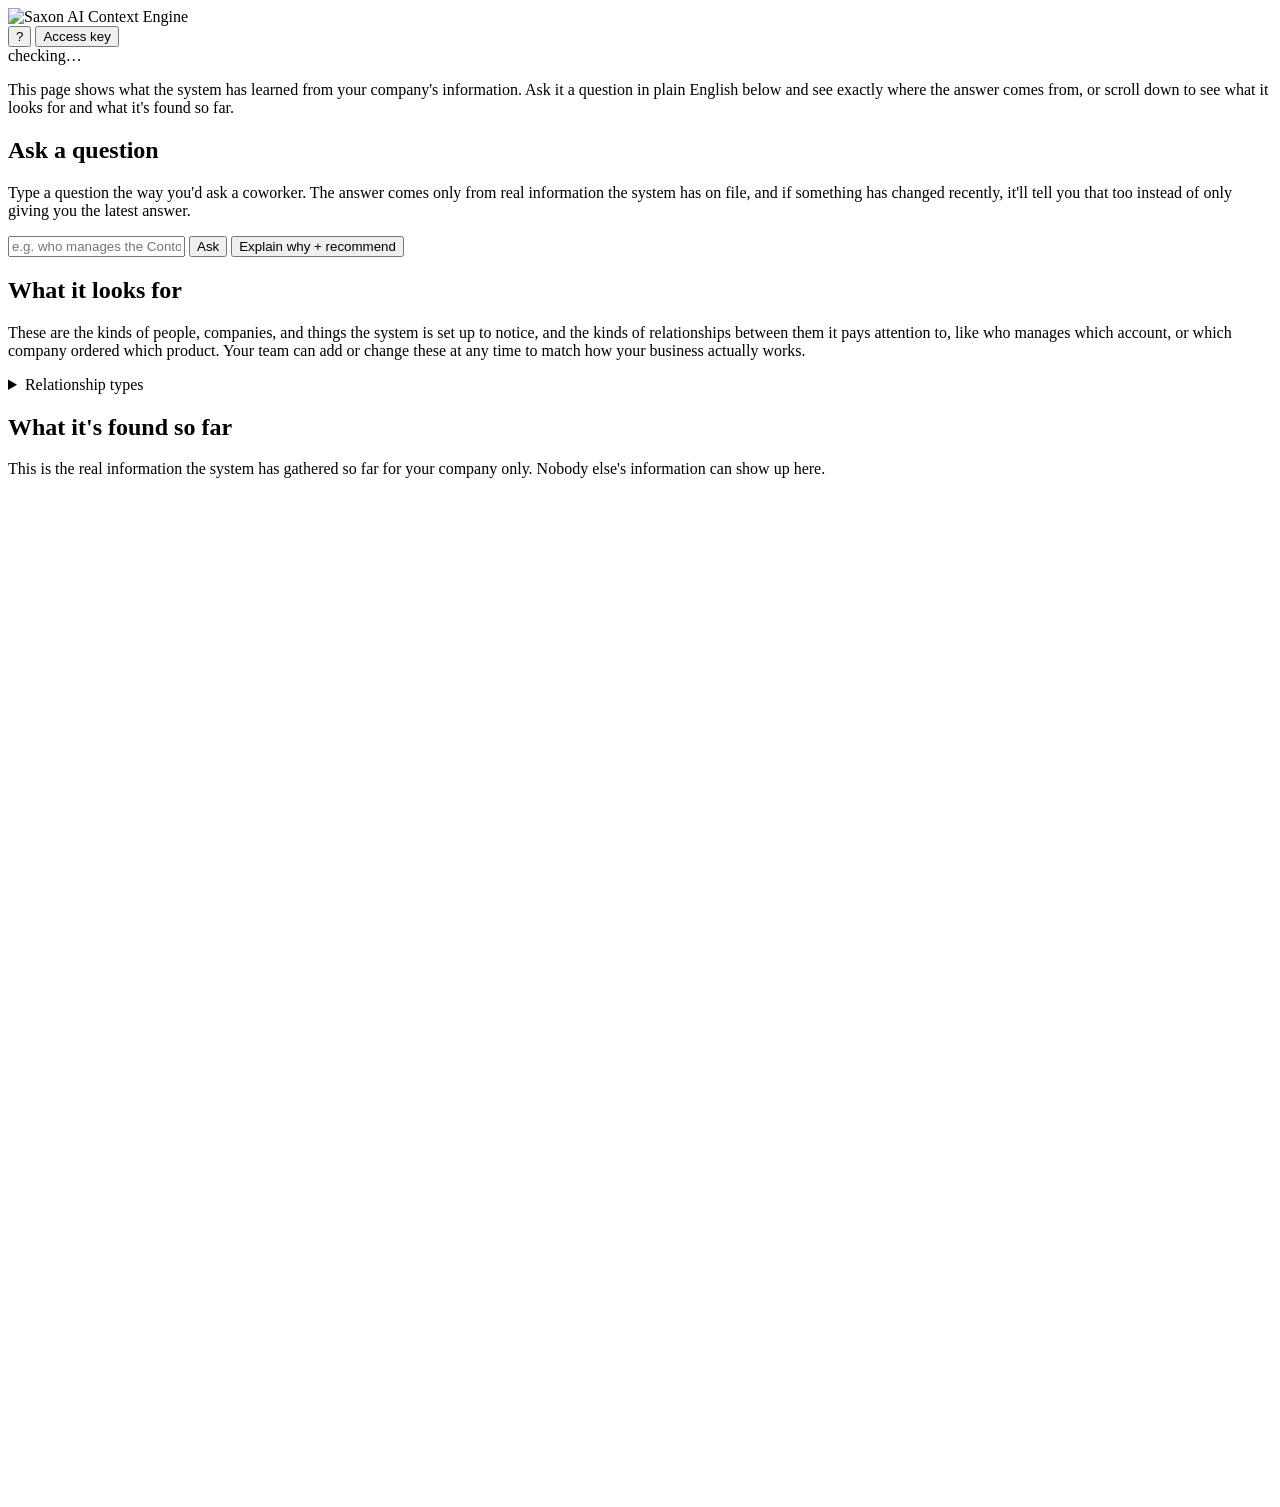
==== frontend/index.html @ f440690a "Restore Explain-why + recommend button, wired to the existing causal endpoint Verbatim reinstatement" ====
<!DOCTYPE html>
<html lang="en">
<head>
    <meta charset="UTF-8" />
    <meta name="viewport" content="width=device-width, initial-scale=1.0" />
    <title>Saxon AI Context Engine</title>
    <link rel="icon" href="/static/assets/favicon.svg" />
    <link rel="preconnect" href="https://fonts.googleapis.com" />
    <link href="https://fonts.googleapis.com/css2?family=Inclusive+Sans:wght@400;600;700&display=swap" rel="stylesheet" />
    <link rel="stylesheet" href="/static/styles.css" />
</head>
<body>
    <header>
        <div class="header-inner">
            <img src="/static/assets/saxon-logo.webp" alt="Saxon AI" class="logo" />
            <span class="header-divider"></span>
            <span class="header-title">Context Engine</span>
            <select id="kbSelect" class="kb-select" hidden></select>
            <select id="userSelect" class="kb-select" hidden></select>
        </div>
        <div class="header-right">
            <button id="helpBtn" class="btn btn-key btn-icon" aria-label="How this works">?</button>
            <button id="keyBtn" class="btn btn-key">
                <span id="keyDot" class="key-dot"></span>
                <span id="keyBtnLabel">Access key</span>
            </button>
            <div id="healthBadge" class="badge badge-muted">checking&hellip;</div>
        </div>
    </header>

    <!-- Access key popup: every /graph and /context route needs one to know
         whose data to show. Stored in localStorage only, on this browser, for
         demo convenience. Never sent anywhere but this API's own routes. -->
    <div id="keyOverlay" class="overlay" hidden>
        <div class="modal">
            <div class="modal-header">
                <h2>Access key</h2>
                <button id="closeKeyBtn" class="modal-close" aria-label="Close">&times;</button>
            </div>
            <p class="muted">Please put the demo access key here.</p>
            <div class="row">
                <input id="apiKey" type="password" placeholder="Demo access key" autocomplete="off" />
                <button id="saveKeyBtn" class="btn btn-primary">Use key</button>
            </div>
            <div id="authStatus" class="status-line"></div>
        </div>
    </div>

    <!-- How-this-works / FAQ popup, opened from the "?" button in the header. -->
    <div id="helpOverlay" class="overlay" hidden>
        <div class="modal modal-wide">
            <div class="modal-header">
                <h2>How this works</h2>
                <button id="closeHelpBtn" class="modal-close" aria-label="Close">&times;</button>
            </div>
            <p class="muted">
                This tool reads through your company's information and builds a map of the
                people, companies, and things it finds, how they're connected, and what's
                currently true about each one. You can ask a question in plain English and
                get an answer along with the specific facts it came from.
            </p>

            <details open>
                <summary>How does this compare to something like Microsoft Fabric?</summary>
                <p class="muted">
                    Most data platforms, including Fabric, are built to store and report on
                    data that already lives in organized tables. Getting an answer usually
                    means knowing which tables to look in and how they connect to each other.
                </p>
                <p class="muted">
                    This tool takes a different approach. It automatically connects related
                    information across your different sources into a single picture, so
                    someone can ask a plain question without needing to know the underlying
                    structure or write a query. It also keeps track of how information changes
                    over time instead of only showing the latest version, and limits what each
                    person sees based on their role, both built directly into how it answers
                    questions rather than something to set up separately.
                </p>
                <p class="muted">
                    This is meant to work alongside a platform like Fabric, not replace it. If
                    your data already lives in a Fabric warehouse or lakehouse, this tool can
                    pull from it as a source, the same way it can pull from a regular database.
                </p>
            </details>

            <details>
                <summary>What's different day to day?</summary>
                <ul class="plain-list muted">
                    <li>You can ask a plain question instead of writing a query or building a report.</li>
                    <li>You get an answer along with the specific facts behind it, so you can check where it came from.</li>
                    <li>If something changed recently, you're told it changed, rather than just given the newest version with no context.</li>
                    <li>What you see is limited to your role, so a sales rep sees their own accounts rather than the whole company's.</li>
                </ul>
            </details>

            <details>
                <summary>How do I read what comes back?</summary>
                <ul class="plain-list muted">
                    <li><strong>Answer</strong>: a short response to your question.</li>
                    <li><strong>The small line under the answer</strong>: how it was produced -- whether it matched a known entity directly or fell back to a broader search, whether it was served from a recent cache instead of asking again, and roughly what it cost, when that's tracked.</li>
                    <li><strong>Where this answer comes from</strong>: the individual facts behind that answer, each marked as current or replaced by something newer, and (when you're searching across more than one source) which one it came from.</li>
                    <li><strong>The graph</strong>: a visual view of what's connected to what. Hovering over something shows more detail.</li>
                    <li><strong>Technical details</strong>: the raw data behind an answer, for anyone who wants to look closer.</li>
                </ul>
            </details>

            <details>
                <summary>Can I connect this to Claude or another AI tool?</summary>
                <p class="muted">
                    Yes. Scroll to the "Connect an AI agent" section below the source connectors
                    for the endpoint and access key to paste into an MCP-capable agent (Claude
                    Desktop, Claude Code, GitHub Copilot, or a custom agent). It answers using
                    the exact same access rules as this page -- your own company's data, nothing
                    from any other client.
                </p>
            </details>
        </div>
    </div>

    <!-- Source connector data preview: opened by clicking a connector's name in
         the "Source connectors" table, shows what's actually been pulled into
         the graph from that connector's knowledge base. -->
    <div id="connectorPreviewOverlay" class="overlay" hidden>
        <div class="modal modal-wide">
            <div class="modal-header">
                <h2 id="connectorPreviewTitle">Connector data</h2>
                <button id="closeConnectorPreviewBtn" class="modal-close" aria-label="Close">&times;</button>
            </div>
            <p id="connectorPreviewSubtitle" class="muted"></p>
            <div id="connectorPreviewBody"></div>
        </div>
    </div>

    <main>
        <p class="intro">
            This page shows what the system has learned from your company's information.
            Ask it a question in plain English below and see exactly where the answer
            comes from, or scroll down to see what it looks for and what it's found so far.
        </p>

        <section class="card">
            <h2>Ask a question</h2>
            <p class="muted">Type a question the way you'd ask a coworker. The answer comes only
                from real information the system has on file, and if something has changed
                recently, it'll tell you that too instead of only giving you the latest answer.</p>
            <select id="scopeSelect" class="kb-select scope-select" hidden></select>
            <div id="suggestedQuestions" class="chip-row"></div>
            <div class="row">
                <input id="queryInput" type="text" placeholder="e.g. who manages the Contoso account" />
                <button id="askBtn" class="btn btn-accent">Ask</button>
                <button id="causalBtn" class="btn btn-outline" type="button"
                    title="Trace what happened, why, its impact, and a recommendation across a chain of related facts">
                    Explain why + recommend
                </button>
            </div>
            <div id="queryAnswer" class="result-block"></div>
            <p id="queryStats" class="query-stats" hidden></p>
            <div id="queryFacts" class="fact-list"></div>
            <div id="causalRecommendation" class="result-block" hidden></div>
            <button id="seeMoreBtn" class="btn btn-outline" type="button" hidden>See more results</button>
            <details id="queryRawWrap" class="raw-details" hidden>
                <summary>Technical details</summary>
                <pre id="queryRaw" class="result-block"></pre>
            </details>
        </section>

        <div class="grid">
            <section class="card">
                <h2>What it looks for</h2>
                <p class="muted">These are the kinds of people, companies, and things the system
                    is set up to notice, and the kinds of relationships between them it pays
                    attention to, like who manages which account, or which company ordered
                    which product. Your team can add or change these at any time to match how
                    your business actually works.</p>
                <div id="ontologySummary" class="stat-row"></div>
                <p id="ontologyInsight" class="insight"></p>
                <div id="entityTypes" class="pill-group"></div>
                <details>
                    <summary>Relationship types</summary>
                    <div id="relTypes" class="pill-group"></div>
                </details>
            </section>

            <section class="card">
                <h2>What it's found so far</h2>
                <p class="muted">This is the real information the system has gathered so far for
                    your company only. Nobody else's information can show up here.</p>
                <div id="graphSummary" class="stat-row"></div>
                <p id="graphInsight" class="insight"></p>
                <svg id="graphViz" viewBox="0 0 480 380" class="graph-viz"></svg>
                <div id="graphEmpty" class="muted" style="display:none">
                    Nothing stored yet. Ask your team to load a sample dataset to see this in action.
                </div>
            </section>
        </div>

        <section id="connectorsCard" class="card" hidden>
            <h2>Source connectors</h2>
            <p class="muted">Pull content in from an external source and add it to one of your
                knowledge bases. Each sync fetches the latest content and only re-processes it
                if it's actually changed since last time.</p>
            <p id="connectorsHealthSummary" class="muted" style="font-size:0.85rem"></p>
            <div class="table-scroll">
                <table class="doc-sets-table">
                    <thead>
                        <tr>
                            <th>Name</th>
                            <th>Source</th>
                            <th>Feeds into</th>
                            <th>Status</th>
                            <th>Last synced</th>
                            <th></th>
                        </tr>
                    </thead>
                    <tbody id="connectorsBody"></tbody>
                </table>
            </div>
            <p id="connectorsEmpty" class="muted" style="display:none">No source connectors yet -- add one below.</p>

            <div id="oauthConnectRow" class="oauth-connect-row" hidden>
                <button id="connectGoogleDriveBtn" type="button" class="oauth-connect-btn">
                    <svg viewBox="0 0 87.3 78" width="20" height="20" aria-hidden="true">
                        <path fill="#0066da" d="m6.6 66.85 3.85 6.65c.8 1.4 1.95 2.5 3.3 3.3l13.75-23.8h-27.5c0 1.55.4 3.1 1.2 4.5z"/>
                        <path fill="#00ac47" d="m43.65 25-13.75-23.8c-1.35.8-2.5 1.9-3.3 3.3l-25.4 44a9.06 9.06 0 0 0 -1.2 4.5h27.5z"/>
                        <path fill="#ea4335" d="m73.55 76.8c1.35-.8 2.5-1.9 3.3-3.3l1.6-2.75 7.65-13.25c.8-1.4 1.2-2.95 1.2-4.5h-27.502l5.852 11.5z"/>
                        <path fill="#00832d" d="m43.65 25 13.75-23.8c-1.35-.8-2.9-1.2-4.5-1.2h-18.5c-1.6 0-3.15.45-4.5 1.2z"/>
                        <path fill="#2684fc" d="m59.8 53h-32.3l-13.75 23.8c1.35.8 2.9 1.2 4.5 1.2h50.8c1.6 0 3.15-.45 4.5-1.2z"/>
                        <path fill="#ffba00" d="m73.4 26.5-12.7-22c-.8-1.4-1.95-2.5-3.3-3.3l-13.75 23.8 16.15 28h27.45c0-1.55-.4-3.1-1.2-4.5z"/>
                    </svg>
                    Connect Google Drive
                </button>
                <select id="oauthConnectKbSelect" class="kb-select connector-kb-select" title="Which knowledge base this feeds"></select>
                <span id="oauthConnectStatus" class="status-line"></span>
            </div>
            <p id="oauthConnectHint" class="muted" style="font-size:0.8rem" hidden>
                Signs you into Google and lets you pick the exact files to bring in -- no folder
                sharing, no admin needed. Only the files you pick are ever read; add more later by
                connecting again.
            </p>

            <!-- Fabric IQ Ontology / Work IQ: a real per-user Microsoft sign-in,
                 not a service credential. See app/config.py's microsoft_oauth_*
                 settings for why queries through these run as whoever connects
                 them, not as whichever Saxon user is asking. -->
            <div id="msIqConnectRow" class="oauth-connect-row" hidden>
                <input id="fabricIqWorkspaceId" type="text" placeholder="Fabric workspace id" style="max-width:14rem" />
                <input id="fabricIqOntologyId" type="text" placeholder="Ontology item id" style="max-width:14rem" />
                <button id="connectFabricIqBtn" type="button" class="oauth-connect-btn">Connect Fabric IQ Ontology</button>
                <button id="connectWorkIqBtn" type="button" class="oauth-connect-btn">Connect Work IQ</button>
                <select id="msIqConnectKbSelect" class="kb-select connector-kb-select" title="Which knowledge base this feeds"></select>
                <span id="msIqConnectStatus" class="status-line"></span>
            </div>
            <p id="msIqConnectHint" class="muted" style="font-size:0.8rem" hidden>
                Signs you into Microsoft directly (not through Foundry IQ) -- queries drawing on
                either of these run as whichever person connects here, not as whoever's asking
                Saxon a question. Fabric IQ Ontology needs the workspace and ontology item id
                (find both in the Fabric portal's OneLake catalog or the ontology item's own URL);
                Work IQ needs neither.
            </p>

            <details id="connectorFormWrap" class="raw-details">
                <summary>New source connector</summary>
                <div class="row">
                    <input id="connectorName" type="text" placeholder="e.g. Company blog" />
                </div>
                <div class="row">
                    <select id="connectorType" class="kb-select connector-kb-select">
                        <option value="web">Web page</option>
                        <option value="google_drive">Google Drive folder</option>
                        <option value="sharepoint">SharePoint site</option>
                        <option value="gmail">Gmail mailbox</option>
                        <option value="outlook_mail">Outlook mailbox</option>
                        <option value="database">Database / CRM (upload your own CSVs)</option>
                        <option value="documents">Documents (demo data)</option>
                        <option value="email">Email inbox (upload a JSON export)</option>
                        <option value="foundry_iq">Microsoft Foundry IQ (Fabric IQ / Foundry IQ / Work IQ)</option>
                    </select>
                </div>
                <div class="row" id="connectorUrlRow">
                    <input id="connectorUrl" type="text" placeholder="https://example.com/page-to-pull-in" />
                </div>
                <div class="row" id="connectorCsvRow" hidden>
                    <input id="connectorCsvFile" type="file" accept=".csv" multiple />
                </div>
                <p id="connectorCsvHint" class="muted" style="font-size:0.8rem" hidden>
                    <span id="connectorCsvHintDatabase">Select one or more CSVs (one file per record type,
                    e.g. a "customers.csv" and an "orders.csv") -- each is uploaded right after the
                    connector is created.</span>
                    <span id="connectorCsvHintEmail" hidden>Select one or more JSON exports (a plain array
                    of {from, to, subject, date, body} objects, the shape a Gmail/Outlook data export or a
                    small script hitting either API would produce) -- each is uploaded right after the
                    connector is created.</span>
                    Nothing to upload yet? It starts out reading a small bundled demo dataset instead; you
                    can upload real files any time later from the connector's own row below.
                </p>
                <div class="row" id="connectorFoundryIqRow" hidden>
                    <input id="connectorFoundryIqKnowledgeBase" type="text" placeholder="Knowledge base name" />
                </div>
                <div class="row" id="connectorFoundryIqKeyRow" hidden>
                    <input id="connectorFoundryIqApiKey" type="password" placeholder="Azure AI Search API key" autocomplete="off" />
                </div>
                <p id="connectorFoundryIqHint" class="muted" style="font-size:0.8rem" hidden>
                    One knowledge base covers all three -- Fabric IQ and Work IQ are knowledge sources
                    Foundry IQ itself already orchestrates, so this connects your Fabric, Foundry, and
                    Work IQ content in one step. The URL field above is your Azure AI Search resource's
                    endpoint (https://&lt;your-search-service&gt;.search.windows.net). The API key is
                    encrypted before it's stored and is never shown again after you save it.
                </p>
                <div class="row">
                    <select id="connectorKbSelect" class="kb-select connector-kb-select"></select>
                </div>
                <div class="row">
                    <label for="connectorAuthority" class="muted" style="font-size:0.85rem">
                        Source authority (0-100, higher wins a tie)
                    </label>
                    <input id="connectorAuthority" type="number" min="0" max="100" value="0" style="width:5rem" />
                </div>
                <p class="muted" style="font-size:0.8rem">
                    Only matters when two connectors' facts disagree about the same thing at the
                    same time (e.g. an ERP feed says an order shipped, a SharePoint doc still says
                    it's pending) -- the higher-authority source is used for the answer. Every
                    fact from every source still shows up in the evidence either way; authority
                    never hides or filters anything, it only breaks ties.
                </p>
                <p class="muted" style="font-size:0.8rem">
                    "Web page", "Google Drive folder", "SharePoint site", "Gmail mailbox", and
                    "Outlook mailbox" all pull from a real live source. For Drive, share the target
                    folder with the service account's email first. For SharePoint and Outlook, the
                    connecting app needs to be granted access (and admin-consented) by whoever
                    manages your org's Microsoft 365. For Gmail, a Workspace admin needs to grant
                    the service account domain-wide delegation for the mailbox scope -- it won't
                    work against a personal Gmail account. Any of these will fail with a clear
                    access error if that setup hasn't been done yet. The remaining types pull in a
                    small bundled demo dataset (a mock CRM and inbox) so you can see how a
                    structured-source and email connector show up in the graph even before a real
                    one's connected. Every connector also re-syncs automatically in the background,
                    not just on a "Sync now" click -- and "Sync now" itself queues the pull instead
                    of making you wait for it, so the status column shows "Queued…" for a moment,
                    then updates once it's actually landed.
                </p>
                <div class="row">
                    <button id="createConnectorBtn" class="btn btn-accent">Add connector</button>
                </div>
                <div id="connectorStatus" class="status-line"></div>
            </details>
        </section>

        <section id="reconciliationCard" class="card" hidden>
            <h2>Entity matches to review</h2>
            <p class="muted">The same real-world entity, mentioned in two different connectors,
                with names close enough to be the same thing but not close enough to link
                automatically. Approve to treat them as one entity everywhere (pools facts from
                both); reject to leave them separate.</p>
            <div class="table-scroll">
                <table class="doc-sets-table">
                    <thead>
                        <tr>
                            <th>Entity A</th>
                            <th>Entity B</th>
                            <th>Similarity</th>
                            <th></th>
                        </tr>
                    </thead>
                    <tbody id="reconciliationBody"></tbody>
                </table>
            </div>
            <p id="reconciliationEmpty" class="muted" style="display:none">No pending matches to review right now.</p>
        </section>

        <section id="docSetsCard" class="card" hidden>
            <h2>Document sets</h2>
            <p class="muted">Group your connectors into a named bundle, then use it to control
                which of them the question above searches across -- instead of picking exactly
                one connector every time.</p>
            <div class="table-scroll">
                <table class="doc-sets-table">
                    <thead>
                        <tr>
                            <th>Name</th>
                            <th>Connectors</th>
                            <th>Status</th>
                            <th>Public</th>
                            <th></th>
                        </tr>
                    </thead>
                    <tbody id="docSetsBody"></tbody>
                </table>
            </div>
            <p id="docSetsEmpty" class="muted" style="display:none">No document sets yet -- create one below.</p>

            <details id="docSetFormWrap" class="raw-details">
                <summary id="docSetFormSummary">New document set</summary>
                <div class="row">
                    <input id="docSetName" type="text" placeholder="e.g. Kidde Fenwal - AI Initiatives" />
                </div>
                <div id="docSetConnectors" class="pill-group doc-set-connector-picker"></div>
                <label class="checkbox-row">
                    <input id="docSetPublic" type="checkbox" checked />
                    Public
                </label>
                <div class="row">
                    <button id="createDocSetBtn" class="btn btn-accent">Create document set</button>
                    <button id="cancelDocSetEditBtn" class="btn btn-outline" type="button" hidden>Cancel</button>
                </div>
                <div id="docSetStatus" class="status-line"></div>
            </details>
        </section>

        <section id="mcpCard" class="card" hidden>
            <h2>Connect an AI agent</h2>
            <p class="muted">Point Claude Desktop, Claude Code, or any other MCP-capable agent at
                this same knowledge graph, so it can ask questions directly instead of only
                through this page. It gets the same access this page has -- scoped to your
                company's own data, nothing else -- through the
                <a href="https://modelcontextprotocol.io" target="_blank" rel="noopener">Model
                Context Protocol</a> (MCP).</p>
            <pre id="mcpConfig" class="result-block"></pre>
            <p class="muted" style="font-size:0.8rem">Two tools are available: <code>query_context_graph</code>
                (ask a question, get a sourced answer -- the same thing "Ask a question" above
                does) and <code>list_available_sources</code> (see which knowledge bases and
                document sets are available to query).</p>
        </section>
    </main>

    <!-- Google Identity Services (the "Connect Google Drive" consent popup)
         and the Picker API (the file-selection dialog after consent). Both
         load lazily/no-ops harmlessly if GOOGLE_OAUTH_CLIENT_ID isn't
         configured server-side, since app.js only ever calls into them after
         GET /connectors/oauth/providers confirms the button should show. -->
    <script src="https://accounts.google.com/gsi/client" async defer></script>
    <script src="https://apis.google.com/js/api.js" async defer></script>
    <script src="/static/app.js"></script>
</body>
</html>
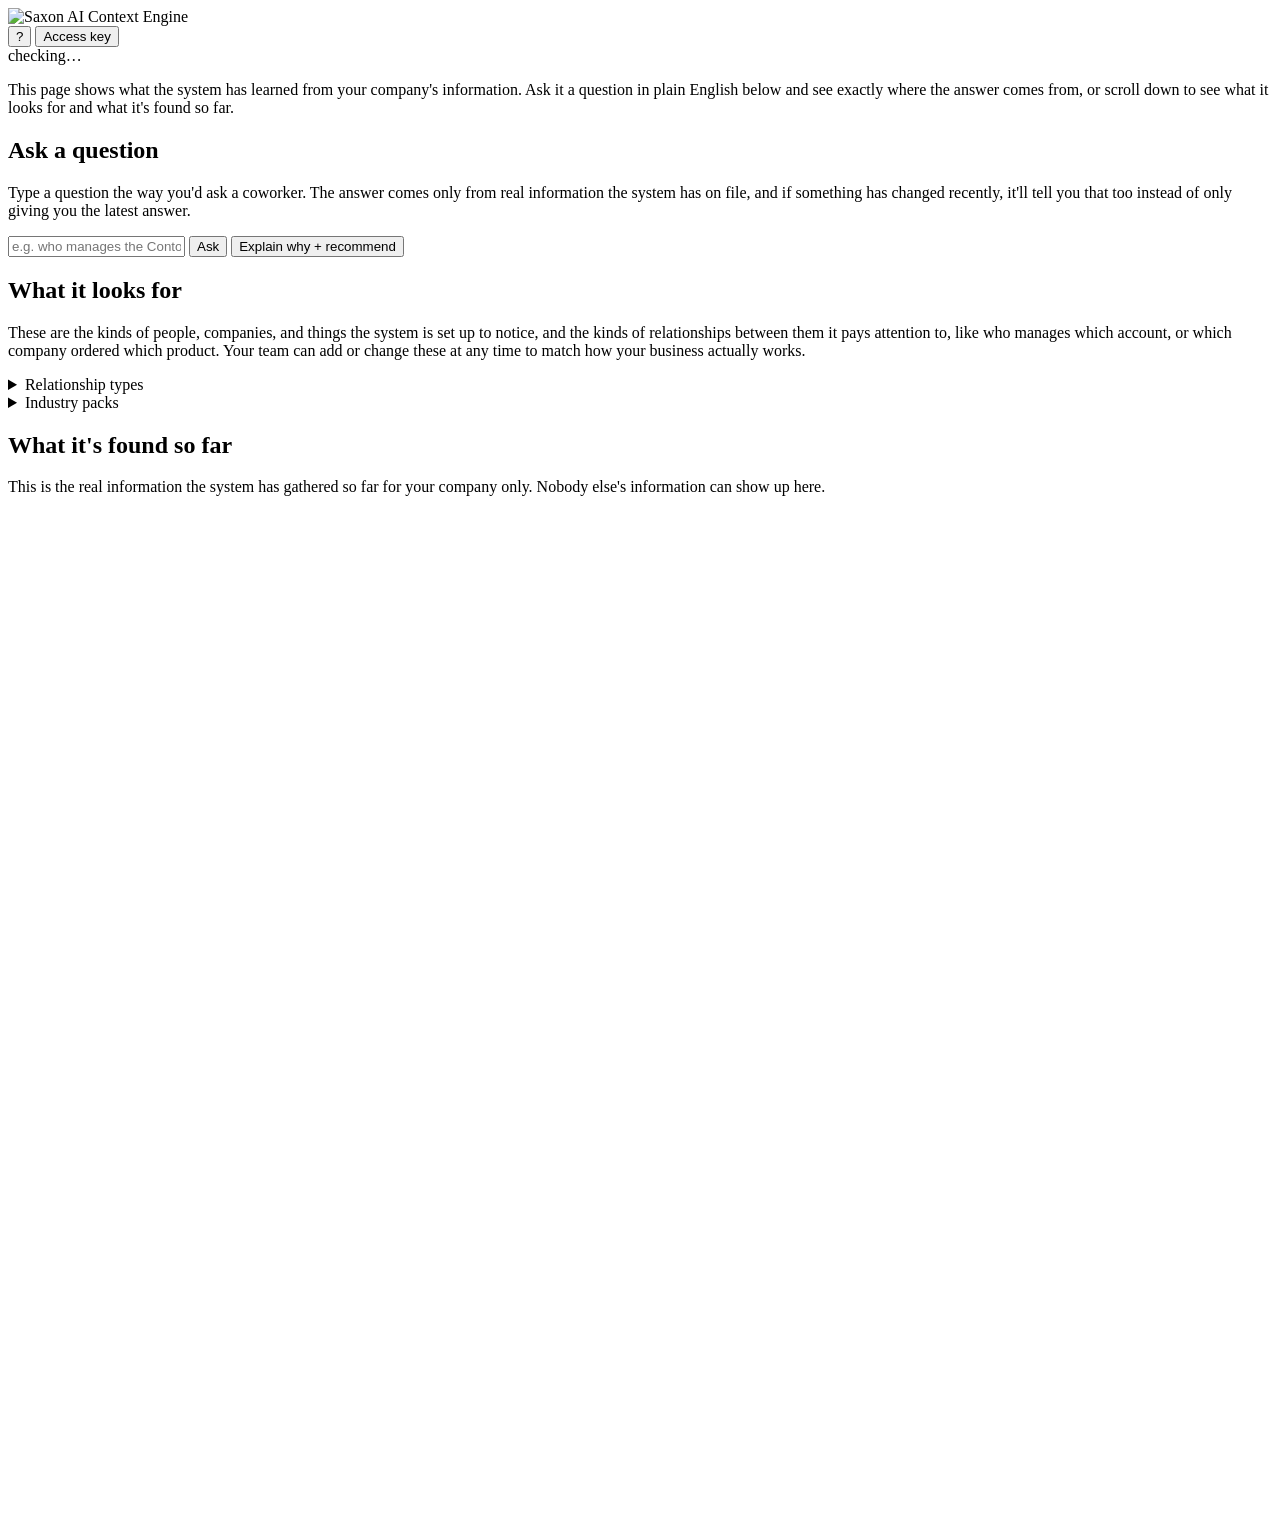
==== commit 074e5714: "Give the 9 ontology domain packs a visible, honest surface Step 4 of demo-polish -- the single bigge" ====
--- a/frontend/index.html
+++ b/frontend/index.html
@@ -178,6 +178,14 @@
                 <details>
                     <summary>Relationship types</summary>
                     <div id="relTypes" class="pill-group"></div>
+                </details>
+                <details>
+                    <summary>Industry packs</summary>
+                    <p class="muted">On top of the core vocabulary above, the system ships extra
+                        vocabulary for specific industries. A pack marked "not filled in yet" is a
+                        real placeholder, not hidden or faked -- nobody has defined that industry's
+                        vocabulary yet.</p>
+                    <div id="ontologyPacks"></div>
                 </details>
             </section>
 
